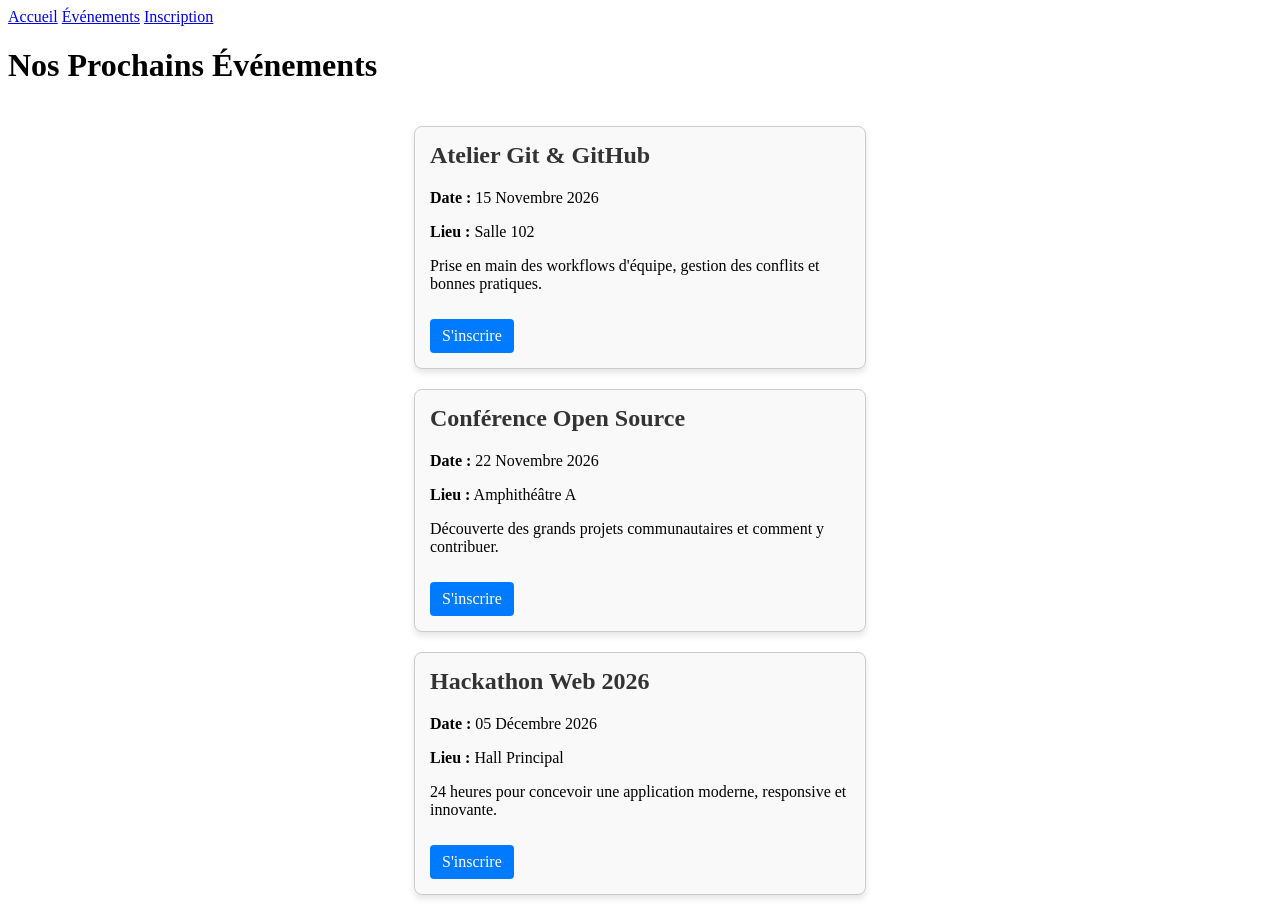
==== evenement.html @ 566da68c "feat: ajout du catalogue d'evenements (Closes #1)" ====
<!DOCTYPE html>
<html lang="fr">
<head>
    <meta charset="UTF-8">
    <meta name="viewport" content="width=device-width, initial-scale=1.0">
    <title>Catalogue d'Événements</title>
    <link rel="stylesheet" href="style.css">
</head>
<body>
    <header>
        <nav>
            <a href="index.html">Accueil</a>
            <a href="evenement.html">Événements</a> 
            <a href="inscription.html">Inscription</a>
        </nav>
    </header>

    <main>
        <h1>Nos Prochains Événements</h1>
        
        <section class="liste-evenements">
            <!-- Événement 1 -->
            <article class="carte-evenement">
                <h2>Atelier Git & GitHub</h2>
                <p><strong>Date :</strong> 15 Novembre 2026</p>
                <p><strong>Lieu :</strong> Salle 102</p>
                <p>Prise en main des workflows d'équipe, gestion des conflits et bonnes pratiques.</p>
                <a href="inscription.html">S'inscrire</a>
            </article>

            <!-- Événement 2 -->
            <article class="carte-evenement">
                <h2>Conférence Open Source</h2>
                <p><strong>Date :</strong> 22 Novembre 2026</p>
                <p><strong>Lieu :</strong> Amphithéâtre A</p>
                <p>Découverte des grands projets communautaires et comment y contribuer.</p>
                <a href="inscription.html">S'inscrire</a>
            </article>

            <!-- Événement 3 -->
            <article class="carte-evenement">
                <h2>Hackathon Web 2026</h2>
                <p><strong>Date :</strong> 05 Décembre 2026</p>
                <p><strong>Lieu :</strong> Hall Principal</p>
                <p>24 heures pour concevoir une application moderne, responsive et innovante.</p>
                <a href="inscription.html">S'inscrire</a>
            </article>
        </section>
    </main>
</body>
</html>
---- style.css ----
/* --- FEATURE B : CATALOGUE D'ÉVÉNEMENTS --- */

.liste-evenements {
  display: flex;
  flex-direction: column;
  align-items: center;
  gap: 20px;
  padding: 20px;
}

/* PIÈGE DEMANDÉ PAR LE SUJET : largeur fixe pour provoquer l'anomalie sur mobile */
.carte-evenement {
  width: 420px;
  border: 1px solid #ccc;
  border-radius: 8px;
  padding: 15px;
  background-color: #f9f9f9;
  box-shadow: 0 4px 6px rgba(0, 0, 0, 0.1);
}

.carte-evenement h2 {
  margin-top: 0;
  color: #333;
}

.carte-evenement a {
  display: inline-block;
  margin-top: 10px;
  padding: 8px 12px;
  background-color: #007bff;
  color: white;
  text-decoration: none;
  border-radius: 4px;
}

.carte-evenement a:hover {
  background-color: #0056b3;
}
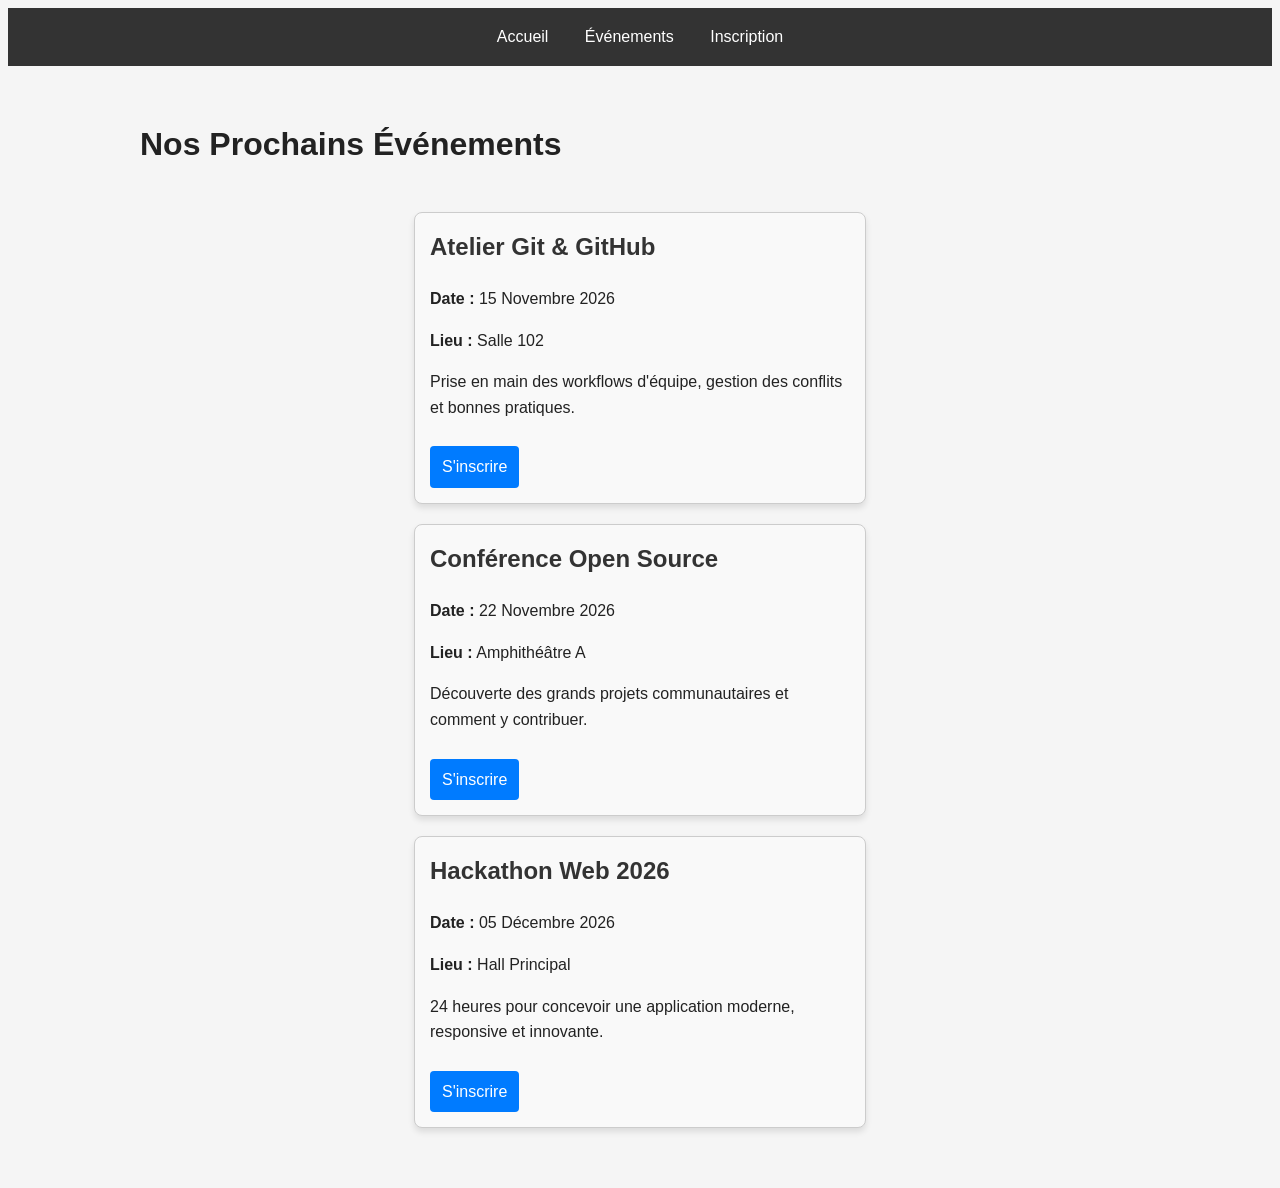
==== commit 32df1a50: "fix evenements" ====
--- a/evenement.html
+++ b/evenement.html
@@ -10,7 +10,7 @@
     <header>
         <nav>
             <a href="index.html">Accueil</a>
-            <a href="evenement.html">Événements</a> 
+            <a href="evenements.html">Événements</a> 
             <a href="inscription.html">Inscription</a>
         </nav>
     </header>
--- a/style.css
+++ b/style.css
@@ -1,4 +1,30 @@
-/* --- FEATURE B : CATALOGUE D'ÉVÉNEMENTS --- */
+HEAD
+* { box-sizing: border-box; margin: 0; padding: 0; }
+
+body {
+  font-family: Arial, sans-serif;
+  line-height: 1.6;
+  color: #222;
+  background: #f5f5f5;
+}
+
+nav {
+  background: #333;
+  padding: 1rem;
+  text-align: center;
+}
+
+nav a {
+  color: #fff;
+  margin: 0 1rem;
+  text-decoration: none;
+}
+
+main {
+  max-width: 1000px;
+  margin: 0 auto;
+  padding: 2rem 1rem;
+}
 
 .liste-evenements {
   display: flex;
@@ -8,7 +34,6 @@
   padding: 20px;
 }
 
-/* PIÈGE DEMANDÉ PAR LE SUJET : largeur fixe pour provoquer l'anomalie sur mobile */
 .carte-evenement {
   width: 420px;
   border: 1px solid #ccc;
